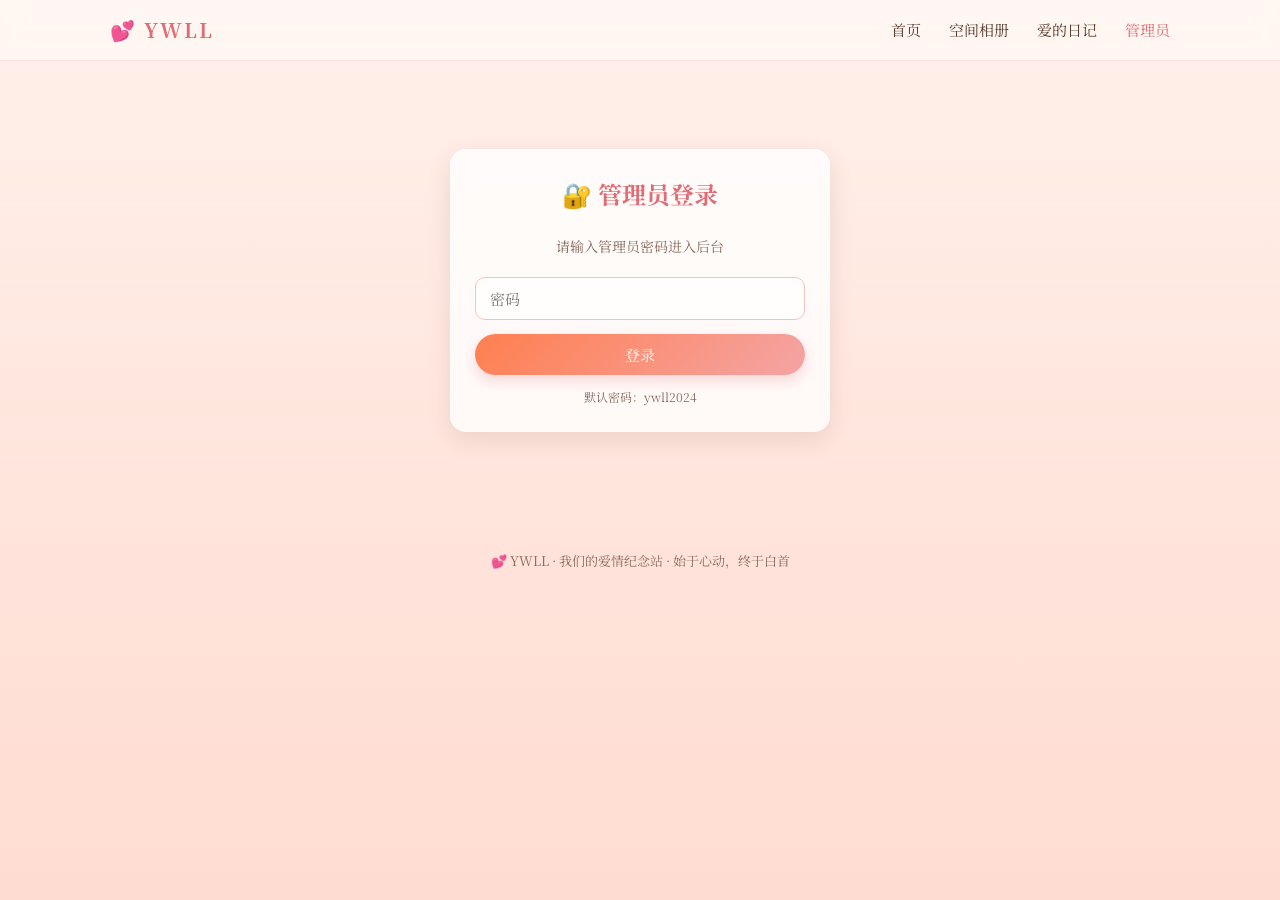
==== admin.html @ 4a0efbd5 "重构为结婚纪念网站：新增相册、博客、管理员后台，优化浪漫风格UI" ====
<!DOCTYPE html>
<html lang="zh-CN">
<head>
<meta charset="UTF-8">
<meta name="viewport" content="width=device-width, initial-scale=1.0">
<title>管理员后台 · YWLL</title>
<link rel="preconnect" href="https://fonts.googleapis.com">
<link rel="preconnect" href="https://fonts.gstatic.com" crossorigin>
<link href="https://fonts.googleapis.com/css2?family=Noto+Serif+SC:wght@400;600;700&display=swap" rel="stylesheet">
<link rel="stylesheet" href="styles.css">
</head>
<body>

<nav class="nav">
  <div class="nav-inner">
    <div class="logo">💕 YWLL</div>
    <ul class="nav-links">
      <li><a href="index.html">首页</a></li>
      <li><a href="album.html">空间相册</a></li>
      <li><a href="blog.html">爱的日记</a></li>
      <li><a href="admin.html" class="active">管理员</a></li>
    </ul>
  </div>
</nav>

<main class="container fade-in">

  <!-- 登录 -->
  <div id="login-panel">
    <div class="card login-box">
      <h2>🔐 管理员登录</h2>
      <p style="color:var(--text-light); font-size:14px; margin-bottom:18px;">请输入管理员密码进入后台</p>
      <input type="password" id="admin-pwd" placeholder="密码" onkeydown="if(event.key==='Enter')doLogin()">
      <button class="btn btn-primary" style="width:100%;" onclick="doLogin()">登录</button>
      <p style="margin-top:12px; font-size:12px; color:var(--text-light);">默认密码：ywll2024</p>
    </div>
  </div>

  <!-- 后台 -->
  <div id="admin-panel" style="display:none;">
    <div style="display:flex; align-items:center; justify-content:space-between; margin-bottom:18px; flex-wrap:wrap; gap:10px;">
      <h2 style="font-size:22px; color:var(--rose-deep);">📊 管理中心</h2>
      <div style="display:flex; gap:8px;">
        <button class="btn btn-secondary btn-sm" onclick="exportData()">📥 导出数据</button>
        <button class="btn btn-danger btn-sm" onclick="resetData()">🗑️ 重置数据</button>
        <button class="btn btn-secondary btn-sm" onclick="doLogout()">退出登录</button>
      </div>
    </div>

    <!-- 统计 -->
    <div class="admin-stats">
      <div class="stat-card">
        <div class="stat-number" id="stat-album">0</div>
        <div class="stat-label">相册照片</div>
      </div>
      <div class="stat-card">
        <div class="stat-number" id="stat-blog">0</div>
        <div class="stat-label">日记文章</div>
      </div>
      <div class="stat-card">
        <div class="stat-number" id="stat-guest">0</div>
        <div class="stat-label">访客祝福</div>
      </div>
    </div>

    <!-- 访客祝福管理 -->
    <div class="card" style="margin-bottom:20px;">
      <h3 style="font-size:18px; color:var(--rose-deep); margin-bottom:12px;">🎉 访客祝福</h3>
      <div class="table-wrap">
        <table>
          <thead><tr><th>时间</th><th>姓名</th><th>祝福内容</th><th style="width:80px;">操作</th></tr></thead>
          <tbody id="admin-guest"></tbody>
        </table>
      </div>
    </div>

    <!-- 相册管理 -->
    <div class="card" style="margin-bottom:20px;">
      <h3 style="font-size:18px; color:var(--rose-deep); margin-bottom:12px;">📸 相册管理</h3>
      <div class="table-wrap">
        <table>
          <thead><tr><th style="width:60px;">预览</th><th>标题</th><th>日期</th><th style="width:80px;">操作</th></tr></thead>
          <tbody id="admin-album"></tbody>
        </table>
      </div>
    </div>

    <!-- 博客管理 -->
    <div class="card" style="margin-bottom:20px;">
      <h3 style="font-size:18px; color:var(--rose-deep); margin-bottom:12px;">📝 日记管理</h3>
      <div class="table-wrap">
        <table>
          <thead><tr><th>日期</th><th>标题</th><th>标签</th><th style="width:80px;">操作</th></tr></thead>
          <tbody id="admin-blog"></tbody>
        </table>
      </div>
    </div>
  </div>
</main>

<footer class="footer">
  <p>💕 YWLL · 我们的爱情纪念站 · 始于心动，终于白首</p>
</footer>

<script src="app.js"></script>
<script>
(function(){
  YWLL.initDemoData();

  async function init() {
    const ok = await YWLL.checkAdmin();
    if (ok) showPanel(); else showLogin();
  }

  function showLogin() {
    document.getElementById('login-panel').style.display = 'block';
    document.getElementById('admin-panel').style.display = 'none';
  }
  function showPanel() {
    document.getElementById('login-panel').style.display = 'none';
    document.getElementById('admin-panel').style.display = 'block';
    refreshAll();
  }

  function refreshAll() {
    const albums = YWLL.getAlbum();
    const blogs = YWLL.getBlog();
    const guests = YWLL.getGuestbook();
    document.getElementById('stat-album').textContent = albums.length;
    document.getElementById('stat-blog').textContent = blogs.length;
    document.getElementById('stat-guest').textContent = guests.length;

    const gBody = document.getElementById('admin-guest');
    gBody.innerHTML = guests.length ? guests.map(g => `
      <tr>
        <td>${g.date}</td>
        <td>${escapeHtml(g.name)}</td>
        <td>${escapeHtml(g.message)}</td>
        <td><button class="btn btn-danger btn-sm" onclick="delGuest('${g.id}')">删除</button></td>
      </tr>
    `).join('') : '<tr><td colspan="4" style="text-align:center;color:var(--text-light);">暂无数据</td></tr>';

    const aBody = document.getElementById('admin-album');
    aBody.innerHTML = albums.length ? albums.map(a => `
      <tr>
        <td><img src="${a.src}" style="width:48px;height:48px;object-fit:cover;border-radius:6px;"></td>
        <td>${escapeHtml(a.title)}</td>
        <td>${a.date}</td>
        <td><button class="btn btn-danger btn-sm" onclick="delAlbum('${a.id}')">删除</button></td>
      </tr>
    `).join('') : '<tr><td colspan="4" style="text-align:center;color:var(--text-light);">暂无数据</td></tr>';

    const bBody = document.getElementById('admin-blog');
    bBody.innerHTML = blogs.length ? blogs.map(b => `
      <tr>
        <td>${b.date}</td>
        <td>${escapeHtml(b.title)}</td>
        <td>${escapeHtml(b.tags||'')}</td>
        <td><button class="btn btn-danger btn-sm" onclick="delBlog('${b.id}')">删除</button></td>
      </tr>
    `).join('') : '<tr><td colspan="4" style="text-align:center;color:var(--text-light);">暂无数据</td></tr>';
  }

  function escapeHtml(t) { const d=document.createElement('div'); d.textContent=t||''; return d.innerHTML; }

  window.doLogin = async function() {
    const pwd = document.getElementById('admin-pwd').value;
    if (!pwd) { YWLL.toast('请输入密码', 'error'); return; }
    const ok = await YWLL.loginAdmin(pwd);
    if (ok) { YWLL.toast('登录成功'); showPanel(); }
    else { YWLL.toast('密码错误', 'error'); }
  };
  window.doLogout = function() { YWLL.logoutAdmin(); showLogin(); YWLL.toast('已退出登录'); };

  window.delGuest = function(id) { if(!confirm('确定删除这条祝福？'))return; YWLL.delGuestbook(id); refreshAll(); YWLL.toast('已删除'); };
  window.delAlbum = function(id) { if(!confirm('确定删除这张照片？'))return; YWLL.delAlbum(id); refreshAll(); YWLL.toast('已删除'); };
  window.delBlog = function(id) { if(!confirm('确定删除这篇日记？'))return; YWLL.delBlog(id); refreshAll(); YWLL.toast('已删除'); };

  window.exportData = function() {
    const data = {
      album: YWLL.getAlbum(),
      blog: YWLL.getBlog(),
      guestbook: YWLL.getGuestbook(),
      exportedAt: new Date().toISOString()
    };
    const blob = new Blob([JSON.stringify(data, null, 2)], {type:'application/json'});
    const url = URL.createObjectURL(blob);
    const a = document.createElement('a');
    a.href = url; a.download = 'ywll-data-' + YWLL.fmtDate() + '.json';
    a.click(); URL.revokeObjectURL(url);
    YWLL.toast('数据已导出');
  };

  window.resetData = function() {
    if (!confirm('⚠️ 确定重置所有数据？这将清空相册、日记和祝福，且不可恢复！')) return;
    if (!confirm('再次确认：你真的要清空所有数据吗？')) return;
    localStorage.removeItem('ywll_album');
    localStorage.removeItem('ywll_blog');
    localStorage.removeItem('ywll_guestbook');
    localStorage.removeItem('ywll_inited');
    YWLL.initDemoData();
    refreshAll();
    YWLL.toast('数据已重置为默认状态');
  };

  init();
})();
</script>
</body>
</html>
---- styles.css ----
/* ===== 基础变量 ===== */
:root {
  --rose: #f4a4a4;
  --rose-deep: #e06c75;
  --coral: #ff7f50;
  --coral-light: #ffb199;
  --cream: #fff8f5;
  --cream-card: rgba(255, 255, 255, 0.78);
  --text: #5a3a2c;
  --text-light: #8a6a5c;
  --gold: #d4a574;
  --shadow: rgba(90, 58, 44, 0.12);
  --radius: 16px;
  --radius-sm: 10px;
}

* { box-sizing: border-box; margin: 0; padding: 0; }

html, body {
  min-height: 100vh;
  font-family: 'Noto Serif SC', 'PingFang SC', 'Microsoft YaHei', serif;
  color: var(--text);
  background: linear-gradient(180deg, #fff0eb 0%, #ffe8e0 40%, #ffdcd1 100%);
  background-attachment: fixed;
  line-height: 1.7;
}

a { color: var(--rose-deep); text-decoration: none; transition: opacity .2s; }
a:hover { opacity: .8; }

img { max-width: 100%; display: block; }

/* ===== 导航 ===== */
.nav {
  position: sticky;
  top: 0;
  z-index: 100;
  background: rgba(255, 248, 245, 0.82);
  backdrop-filter: blur(10px);
  border-bottom: 1px solid rgba(244, 164, 164, 0.25);
}
.nav-inner {
  max-width: 1100px;
  margin: 0 auto;
  padding: 0 20px;
  display: flex;
  align-items: center;
  justify-content: space-between;
  height: 60px;
}
.logo {
  font-size: 20px;
  font-weight: 700;
  color: var(--rose-deep);
  letter-spacing: 2px;
}
.nav-links {
  display: flex;
  gap: 28px;
  list-style: none;
}
.nav-links a {
  font-size: 15px;
  color: var(--text);
  position: relative;
}
.nav-links a.active,
.nav-links a:hover { color: var(--rose-deep); }
.nav-links a::after {
  content: '';
  position: absolute;
  bottom: -4px;
  left: 0;
  width: 0;
  height: 2px;
  background: linear-gradient(90deg, var(--rose), var(--coral));
  transition: width .3s;
  border-radius: 2px;
}
.nav-links a:hover::after { width: 100%; }

/* ===== 容器 ===== */
.container {
  max-width: 1100px;
  margin: 0 auto;
  padding: 28px 20px;
}

.card {
  background: var(--cream-card);
  backdrop-filter: blur(8px);
  border-radius: var(--radius);
  padding: 24px;
  box-shadow: 0 8px 24px var(--shadow);
  border: 1px solid rgba(255, 255, 255, 0.6);
}

/* ===== 按钮 ===== */
.btn {
  display: inline-flex;
  align-items: center;
  justify-content: center;
  gap: 6px;
  border: none;
  border-radius: 999px;
  padding: 10px 22px;
  font-size: 15px;
  cursor: pointer;
  transition: transform .1s, box-shadow .2s, filter .2s;
  font-family: inherit;
}
.btn:active { transform: translateY(1px) scale(0.99); }

.btn-primary {
  background: linear-gradient(135deg, var(--coral), var(--rose));
  color: #fff;
  box-shadow: 0 6px 14px rgba(224, 108, 117, 0.25);
}
.btn-primary:hover { filter: brightness(1.05); }

.btn-secondary {
  background: #fff;
  color: var(--rose-deep);
  border: 1px solid var(--rose);
  box-shadow: 0 4px 10px var(--shadow);
}
.btn-secondary:hover { background: #fff5f5; }

.btn-danger {
  background: linear-gradient(135deg, #e74c3c, #c0392b);
  color: #fff;
}

.btn-sm { padding: 6px 14px; font-size: 13px; }

/* ===== 表单 ===== */
input, textarea, select {
  width: 100%;
  padding: 10px 14px;
  border: 1px solid #f2c4b8;
  border-radius: var(--radius-sm);
  font-family: inherit;
  font-size: 15px;
  background: rgba(255,255,255,0.7);
  color: var(--text);
  outline: none;
  transition: border-color .2s, box-shadow .2s;
}
input:focus, textarea:focus, select:focus {
  border-color: var(--rose);
  box-shadow: 0 0 0 3px rgba(244, 164, 164, 0.15);
}
textarea { resize: vertical; min-height: 100px; }

/* ===== 主页英雄区 ===== */
.hero {
  position: relative;
  border-radius: var(--radius);
  overflow: hidden;
  min-height: 420px;
  display: flex;
  align-items: center;
  justify-content: center;
  text-align: center;
}
.hero-img {
  position: absolute;
  inset: 0;
  width: 100%;
  height: 100%;
  object-fit: cover;
  filter: brightness(0.72);
}
.hero-content {
  position: relative;
  z-index: 2;
  color: #fff;
  padding: 40px 20px;
  max-width: 700px;
}
.hero-content h1 {
  font-size: 42px;
  letter-spacing: 6px;
  margin-bottom: 16px;
  text-shadow: 0 2px 10px rgba(0,0,0,0.3);
}
.hero-content p {
  font-size: 18px;
  opacity: 0.95;
  text-shadow: 0 1px 6px rgba(0,0,0,0.3);
}

/* ===== 爱情语句 ===== */
.quotes {
  display: grid;
  grid-template-columns: repeat(auto-fit, minmax(260px, 1fr));
  gap: 20px;
  margin-top: 28px;
}
.quote-item {
  background: var(--cream-card);
  backdrop-filter: blur(6px);
  border-radius: var(--radius);
  padding: 24px 22px;
  box-shadow: 0 6px 18px var(--shadow);
  border-left: 4px solid var(--rose);
  transition: transform .25s;
}
.quote-item:hover { transform: translateY(-4px); }
.quote-item p {
  font-size: 15px;
  color: var(--text-light);
  font-style: italic;
}
.quote-item .author {
  margin-top: 10px;
  font-size: 13px;
  color: var(--gold);
  text-align: right;
}

/* ===== 照片展示 ===== */
.photo-grid {
  display: grid;
  grid-template-columns: repeat(auto-fit, minmax(240px, 1fr));
  gap: 18px;
  margin-top: 20px;
}
.photo-card {
  border-radius: var(--radius);
  overflow: hidden;
  box-shadow: 0 6px 18px var(--shadow);
  background: #fff;
  transition: transform .3s;
}
.photo-card:hover { transform: translateY(-6px) scale(1.01); }
.photo-card img {
  width: 100%;
  height: 320px;
  object-fit: cover;
}

/* ===== 相册页 ===== */
.album-grid {
  display: grid;
  grid-template-columns: repeat(auto-fill, minmax(220px, 1fr));
  gap: 18px;
  margin-top: 20px;
}
.album-item {
  position: relative;
  border-radius: var(--radius);
  overflow: hidden;
  box-shadow: 0 6px 16px var(--shadow);
  background: #fff;
  cursor: pointer;
  transition: transform .25s;
}
.album-item:hover { transform: translateY(-4px); }
.album-item img {
  width: 100%;
  height: 220px;
  object-fit: cover;
}
.album-item .album-title {
  padding: 10px 12px;
  font-size: 14px;
  color: var(--text);
  text-align: center;
  white-space: nowrap;
  overflow: hidden;
  text-overflow: ellipsis;
}

/* ===== 博客页 ===== */
.blog-list { margin-top: 20px; }
.blog-item {
  display: flex;
  flex-direction: column;
  gap: 10px;
  padding: 22px 0;
  border-bottom: 1px dashed rgba(244, 164, 164, 0.35);
}
.blog-item:first-child { padding-top: 0; }
.blog-item:last-child { border-bottom: none; }
.blog-item h3 {
  font-size: 19px;
  color: var(--rose-deep);
}
.blog-meta {
  font-size: 13px;
  color: var(--text-light);
}
.blog-excerpt {
  font-size: 15px;
  color: var(--text-light);
  line-height: 1.8;
  display: -webkit-box;
  -webkit-line-clamp: 3;
  -webkit-box-orient: vertical;
  overflow: hidden;
}

/* ===== 留言板 ===== */
.guestbook-list {
  display: grid;
  grid-template-columns: repeat(auto-fill, minmax(280px, 1fr));
  gap: 16px;
  margin-top: 20px;
}
.guest-item {
  background: var(--cream-card);
  border-radius: var(--radius);
  padding: 18px;
  box-shadow: 0 4px 12px var(--shadow);
}
.guest-item .guest-name {
  font-weight: 700;
  color: var(--rose-deep);
  font-size: 15px;
}
.guest-item .guest-date {
  font-size: 12px;
  color: var(--text-light);
  margin-bottom: 8px;
}
.guest-item .guest-msg {
  font-size: 14px;
  color: var(--text);
}

/* ===== 模态框 ===== */
.modal-overlay {
  position: fixed;
  inset: 0;
  background: rgba(60, 40, 30, 0.45);
  backdrop-filter: blur(4px);
  z-index: 200;
  display: none;
  align-items: center;
  justify-content: center;
  padding: 20px;
}
.modal-overlay.open { display: flex; }
.modal {
  background: var(--cream);
  border-radius: var(--radius);
  max-width: 640px;
  width: 100%;
  max-height: 90vh;
  overflow-y: auto;
  padding: 28px;
  box-shadow: 0 20px 50px rgba(0,0,0,0.2);
  animation: modalIn .3s ease;
}
@keyframes modalIn {
  from { opacity: 0; transform: translateY(20px) scale(0.97); }
  to { opacity: 1; transform: translateY(0) scale(1); }
}
.modal-header {
  display: flex;
  align-items: center;
  justify-content: space-between;
  margin-bottom: 18px;
}
.modal-header h2 { font-size: 20px; color: var(--rose-deep); }
.modal-close {
  background: none;
  border: none;
  font-size: 24px;
  color: var(--text-light);
  cursor: pointer;
}

/* ===== 图片放大预览 ===== */
.lightbox {
  position: fixed;
  inset: 0;
  background: rgba(20, 10, 5, 0.88);
  z-index: 300;
  display: none;
  align-items: center;
  justify-content: center;
  padding: 20px;
}
.lightbox.open { display: flex; }
.lightbox img {
  max-width: 90vw;
  max-height: 85vh;
  border-radius: var(--radius-sm);
  box-shadow: 0 20px 60px rgba(0,0,0,0.4);
}
.lightbox-close {
  position: absolute;
  top: 20px;
  right: 28px;
  background: none;
  border: none;
  color: #fff;
  font-size: 36px;
  cursor: pointer;
}

/* ===== 管理员 ===== */
.login-box {
  max-width: 380px;
  margin: 60px auto;
  text-align: center;
}
.login-box h2 { margin-bottom: 20px; color: var(--rose-deep); }
.login-box input { margin-bottom: 14px; }

.admin-stats {
  display: grid;
  grid-template-columns: repeat(auto-fit, minmax(160px, 1fr));
  gap: 16px;
  margin-bottom: 28px;
}
.stat-card {
  background: linear-gradient(135deg, var(--cream-card), #fff);
  border-radius: var(--radius);
  padding: 20px;
  text-align: center;
  box-shadow: 0 4px 12px var(--shadow);
  border: 1px solid rgba(244, 164, 164, 0.2);
}
.stat-number {
  font-size: 32px;
  font-weight: 700;
  color: var(--rose-deep);
}
.stat-label { font-size: 13px; color: var(--text-light); margin-top: 4px; }

.table-wrap { overflow-x: auto; }
table {
  width: 100%;
  border-collapse: collapse;
  font-size: 14px;
}
th, td {
  padding: 10px 12px;
  text-align: left;
  border-bottom: 1px solid rgba(244, 164, 164, 0.25);
}
th {
  background: rgba(244, 164, 164, 0.12);
  color: var(--rose-deep);
  font-weight: 700;
}
tr:hover td { background: rgba(244, 164, 164, 0.06); }

/* ===== 页脚 ===== */
.footer {
  text-align: center;
  padding: 30px 20px;
  color: var(--text-light);
  font-size: 13px;
}

/* ===== 动画 ===== */
.fade-in { animation: fadeIn .8s ease both; }
@keyframes fadeIn { from { opacity: 0; transform: translateY(12px); } to { opacity: 1; transform: translateY(0); } }

/* ===== 响应式 ===== */
@media (max-width: 640px) {
  .hero-content h1 { font-size: 28px; letter-spacing: 3px; }
  .hero-content p { font-size: 15px; }
  .nav-links { gap: 14px; }
  .nav-links a { font-size: 13px; }
  .photo-card img { height: 260px; }
}
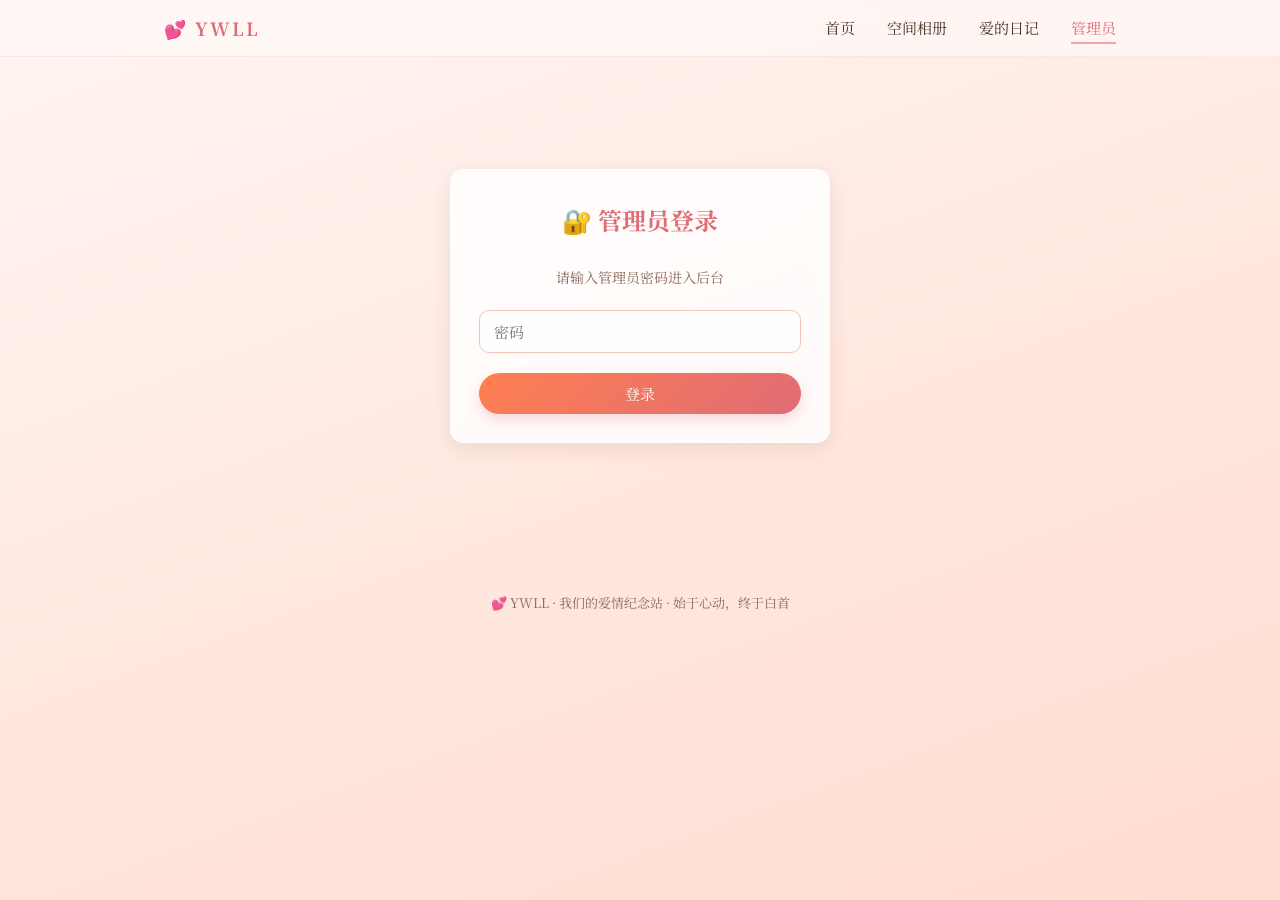
==== commit e9724563: "优化布局：纪念日倒计时、响应式网格、移除密码提示" ====
--- a/admin.html
+++ b/admin.html
@@ -29,18 +29,17 @@
   <div id="login-panel">
     <div class="card login-box">
       <h2>🔐 管理员登录</h2>
-      <p style="color:var(--text-light); font-size:14px; margin-bottom:18px;">请输入管理员密码进入后台</p>
+      <p style="color:var(--text-light); font-size:14px; margin-bottom:20px;">请输入管理员密码进入后台</p>
       <input type="password" id="admin-pwd" placeholder="密码" onkeydown="if(event.key==='Enter')doLogin()">
-      <button class="btn btn-primary" style="width:100%;" onclick="doLogin()">登录</button>
-      <p style="margin-top:12px; font-size:12px; color:var(--text-light);">默认密码：ywll2024</p>
+      <button class="btn btn-primary" style="width:100%; margin-top:4px;" onclick="doLogin()">登录</button>
     </div>
   </div>
 
   <!-- 后台 -->
   <div id="admin-panel" style="display:none;">
-    <div style="display:flex; align-items:center; justify-content:space-between; margin-bottom:18px; flex-wrap:wrap; gap:10px;">
-      <h2 style="font-size:22px; color:var(--rose-deep);">📊 管理中心</h2>
-      <div style="display:flex; gap:8px;">
+    <div style="display:flex; align-items:center; justify-content:space-between; margin-bottom:24px; flex-wrap:wrap; gap:12px;">
+      <h2 style="font-size:22px; color:var(--rose);">📊 管理中心</h2>
+      <div style="display:flex; gap:10px;">
         <button class="btn btn-secondary btn-sm" onclick="exportData()">📥 导出数据</button>
         <button class="btn btn-danger btn-sm" onclick="resetData()">🗑️ 重置数据</button>
         <button class="btn btn-secondary btn-sm" onclick="doLogout()">退出登录</button>
@@ -64,8 +63,8 @@
     </div>
 
     <!-- 访客祝福管理 -->
-    <div class="card" style="margin-bottom:20px;">
-      <h3 style="font-size:18px; color:var(--rose-deep); margin-bottom:12px;">🎉 访客祝福</h3>
+    <div class="card admin-section">
+      <h3>🎉 访客祝福</h3>
       <div class="table-wrap">
         <table>
           <thead><tr><th>时间</th><th>姓名</th><th>祝福内容</th><th style="width:80px;">操作</th></tr></thead>
@@ -75,8 +74,8 @@
     </div>
 
     <!-- 相册管理 -->
-    <div class="card" style="margin-bottom:20px;">
-      <h3 style="font-size:18px; color:var(--rose-deep); margin-bottom:12px;">📸 相册管理</h3>
+    <div class="card admin-section">
+      <h3>📸 相册管理</h3>
       <div class="table-wrap">
         <table>
           <thead><tr><th style="width:60px;">预览</th><th>标题</th><th>日期</th><th style="width:80px;">操作</th></tr></thead>
@@ -86,8 +85,8 @@
     </div>
 
     <!-- 博客管理 -->
-    <div class="card" style="margin-bottom:20px;">
-      <h3 style="font-size:18px; color:var(--rose-deep); margin-bottom:12px;">📝 日记管理</h3>
+    <div class="card admin-section">
+      <h3>📝 日记管理</h3>
       <div class="table-wrap">
         <table>
           <thead><tr><th>日期</th><th>标题</th><th>标签</th><th style="width:80px;">操作</th></tr></thead>
@@ -143,7 +142,7 @@
     const aBody = document.getElementById('admin-album');
     aBody.innerHTML = albums.length ? albums.map(a => `
       <tr>
-        <td><img src="${a.src}" style="width:48px;height:48px;object-fit:cover;border-radius:6px;"></td>
+        <td><img src="${a.src}" style="width:44px;height:44px;object-fit:cover;border-radius:6px;"></td>
         <td>${escapeHtml(a.title)}</td>
         <td>${a.date}</td>
         <td><button class="btn btn-danger btn-sm" onclick="delAlbum('${a.id}')">删除</button></td>
--- a/styles.css
+++ b/styles.css
@@ -1,17 +1,15 @@
 /* ===== 基础变量 ===== */
 :root {
-  --rose: #f4a4a4;
-  --rose-deep: #e06c75;
+  --rose: #e06c75;
+  --rose-light: #f4a4a4;
   --coral: #ff7f50;
-  --coral-light: #ffb199;
   --cream: #fff8f5;
-  --cream-card: rgba(255, 255, 255, 0.78);
-  --text: #5a3a2c;
+  --cream-card: rgba(255, 255, 255, 0.82);
+  --text: #4a3528;
   --text-light: #8a6a5c;
   --gold: #d4a574;
-  --shadow: rgba(90, 58, 44, 0.12);
-  --radius: 16px;
-  --radius-sm: 10px;
+  --shadow: rgba(90, 58, 44, 0.1);
+  --radius: 14px;
 }
 
 * { box-sizing: border-box; margin: 0; padding: 0; }
@@ -20,13 +18,13 @@
   min-height: 100vh;
   font-family: 'Noto Serif SC', 'PingFang SC', 'Microsoft YaHei', serif;
   color: var(--text);
-  background: linear-gradient(180deg, #fff0eb 0%, #ffe8e0 40%, #ffdcd1 100%);
+  background: linear-gradient(160deg, #fff5f2 0%, #ffe8e0 50%, #ffddd1 100%);
   background-attachment: fixed;
-  line-height: 1.7;
-}
-
-a { color: var(--rose-deep); text-decoration: none; transition: opacity .2s; }
-a:hover { opacity: .8; }
+  line-height: 1.8;
+}
+
+a { color: var(--rose); text-decoration: none; transition: color .2s; }
+a:hover { color: var(--coral); }
 
 img { max-width: 100%; display: block; }
 
@@ -35,64 +33,68 @@
   position: sticky;
   top: 0;
   z-index: 100;
-  background: rgba(255, 248, 245, 0.82);
-  backdrop-filter: blur(10px);
-  border-bottom: 1px solid rgba(244, 164, 164, 0.25);
+  background: rgba(255, 248, 245, 0.88);
+  backdrop-filter: blur(12px);
+  border-bottom: 1px solid rgba(224, 108, 117, 0.12);
 }
 .nav-inner {
-  max-width: 1100px;
+  max-width: 1000px;
   margin: 0 auto;
-  padding: 0 20px;
+  padding: 0 24px;
   display: flex;
   align-items: center;
   justify-content: space-between;
-  height: 60px;
+  height: 56px;
 }
 .logo {
-  font-size: 20px;
+  font-size: 18px;
   font-weight: 700;
-  color: var(--rose-deep);
+  color: var(--rose);
   letter-spacing: 2px;
 }
 .nav-links {
   display: flex;
-  gap: 28px;
+  gap: 32px;
   list-style: none;
 }
 .nav-links a {
   font-size: 15px;
   color: var(--text);
-  position: relative;
-}
-.nav-links a.active,
-.nav-links a:hover { color: var(--rose-deep); }
-.nav-links a::after {
-  content: '';
-  position: absolute;
-  bottom: -4px;
-  left: 0;
-  width: 0;
-  height: 2px;
-  background: linear-gradient(90deg, var(--rose), var(--coral));
-  transition: width .3s;
-  border-radius: 2px;
-}
-.nav-links a:hover::after { width: 100%; }
+  padding: 4px 0;
+  border-bottom: 2px solid transparent;
+  transition: border-color .3s, color .3s;
+}
+.nav-links a:hover,
+.nav-links a.active { color: var(--rose); border-bottom-color: var(--rose-light); }
 
 /* ===== 容器 ===== */
 .container {
-  max-width: 1100px;
+  max-width: 1000px;
   margin: 0 auto;
-  padding: 28px 20px;
+  padding: 32px 24px;
 }
 
 .card {
   background: var(--cream-card);
   backdrop-filter: blur(8px);
   border-radius: var(--radius);
-  padding: 24px;
-  box-shadow: 0 8px 24px var(--shadow);
-  border: 1px solid rgba(255, 255, 255, 0.6);
+  padding: 28px;
+  box-shadow: 0 6px 20px var(--shadow);
+  border: 1px solid rgba(255, 255, 255, 0.7);
+}
+
+.section-title {
+  font-size: 24px;
+  color: var(--rose);
+  text-align: center;
+  margin-bottom: 6px;
+  letter-spacing: 2px;
+}
+.section-subtitle {
+  text-align: center;
+  color: var(--text-light);
+  font-size: 14px;
+  margin-bottom: 28px;
 }
 
 /* ===== 按钮 ===== */
@@ -103,42 +105,38 @@
   gap: 6px;
   border: none;
   border-radius: 999px;
-  padding: 10px 22px;
+  padding: 10px 24px;
   font-size: 15px;
   cursor: pointer;
   transition: transform .1s, box-shadow .2s, filter .2s;
   font-family: inherit;
 }
-.btn:active { transform: translateY(1px) scale(0.99); }
-
+.btn:active { transform: translateY(1px); }
 .btn-primary {
   background: linear-gradient(135deg, var(--coral), var(--rose));
   color: #fff;
   box-shadow: 0 6px 14px rgba(224, 108, 117, 0.25);
 }
 .btn-primary:hover { filter: brightness(1.05); }
-
 .btn-secondary {
   background: #fff;
-  color: var(--rose-deep);
-  border: 1px solid var(--rose);
+  color: var(--rose);
+  border: 1px solid var(--rose-light);
   box-shadow: 0 4px 10px var(--shadow);
 }
 .btn-secondary:hover { background: #fff5f5; }
-
 .btn-danger {
-  background: linear-gradient(135deg, #e74c3c, #c0392b);
+  background: #e74c3c;
   color: #fff;
 }
-
-.btn-sm { padding: 6px 14px; font-size: 13px; }
+.btn-sm { padding: 6px 16px; font-size: 13px; }
 
 /* ===== 表单 ===== */
 input, textarea, select {
   width: 100%;
   padding: 10px 14px;
-  border: 1px solid #f2c4b8;
-  border-radius: var(--radius-sm);
+  border: 1px solid #f0c4b8;
+  border-radius: 10px;
   font-family: inherit;
   font-size: 15px;
   background: rgba(255,255,255,0.7);
@@ -147,8 +145,8 @@
   transition: border-color .2s, box-shadow .2s;
 }
 input:focus, textarea:focus, select:focus {
-  border-color: var(--rose);
-  box-shadow: 0 0 0 3px rgba(244, 164, 164, 0.15);
+  border-color: var(--rose-light);
+  box-shadow: 0 0 0 3px rgba(224, 108, 117, 0.1);
 }
 textarea { resize: vertical; min-height: 100px; }
 
@@ -157,7 +155,7 @@
   position: relative;
   border-radius: var(--radius);
   overflow: hidden;
-  min-height: 420px;
+  min-height: 460px;
   display: flex;
   align-items: center;
   justify-content: center;
@@ -169,89 +167,139 @@
   width: 100%;
   height: 100%;
   object-fit: cover;
-  filter: brightness(0.72);
+  filter: brightness(0.65) saturate(1.1);
+}
+.hero-overlay {
+  position: absolute;
+  inset: 0;
+  background: linear-gradient(180deg, rgba(0,0,0,0.1) 0%, rgba(0,0,0,0.35) 100%);
 }
 .hero-content {
   position: relative;
   z-index: 2;
   color: #fff;
-  padding: 40px 20px;
-  max-width: 700px;
+  padding: 40px 24px;
+  max-width: 640px;
 }
 .hero-content h1 {
-  font-size: 42px;
-  letter-spacing: 6px;
-  margin-bottom: 16px;
-  text-shadow: 0 2px 10px rgba(0,0,0,0.3);
+  font-size: 40px;
+  letter-spacing: 8px;
+  margin-bottom: 12px;
+  text-shadow: 0 2px 12px rgba(0,0,0,0.3);
 }
 .hero-content p {
-  font-size: 18px;
-  opacity: 0.95;
+  font-size: 17px;
+  opacity: 0.92;
   text-shadow: 0 1px 6px rgba(0,0,0,0.3);
 }
 
+/* ===== 纪念日倒计时 ===== */
+.countdown-bar {
+  background: linear-gradient(135deg, var(--cream-card), #fff);
+  border-radius: var(--radius);
+  padding: 24px 28px;
+  margin-top: 28px;
+  text-align: center;
+  box-shadow: 0 6px 20px var(--shadow);
+  border: 1px solid rgba(224, 108, 117, 0.1);
+}
+.countdown-label {
+  font-size: 15px;
+  color: var(--text-light);
+  margin-bottom: 12px;
+}
+.countdown-digits {
+  display: flex;
+  justify-content: center;
+  gap: 16px;
+  flex-wrap: wrap;
+}
+.countdown-item {
+  text-align: center;
+  min-width: 64px;
+}
+.countdown-item .num {
+  font-size: 36px;
+  font-weight: 700;
+  color: var(--rose);
+  line-height: 1;
+}
+.countdown-item .unit {
+  font-size: 12px;
+  color: var(--text-light);
+  margin-top: 4px;
+}
+
 /* ===== 爱情语句 ===== */
-.quotes {
+.quotes-grid {
   display: grid;
-  grid-template-columns: repeat(auto-fit, minmax(260px, 1fr));
+  grid-template-columns: repeat(3, 1fr);
   gap: 20px;
-  margin-top: 28px;
-}
-.quote-item {
+  margin-top: 8px;
+}
+@media (max-width: 768px) { .quotes-grid { grid-template-columns: 1fr; } }
+
+.quote-card {
   background: var(--cream-card);
   backdrop-filter: blur(6px);
   border-radius: var(--radius);
-  padding: 24px 22px;
-  box-shadow: 0 6px 18px var(--shadow);
-  border-left: 4px solid var(--rose);
+  padding: 24px;
+  box-shadow: 0 4px 16px var(--shadow);
+  border-left: 3px solid var(--rose-light);
   transition: transform .25s;
 }
-.quote-item:hover { transform: translateY(-4px); }
-.quote-item p {
+.quote-card:hover { transform: translateY(-3px); }
+.quote-card p {
   font-size: 15px;
-  color: var(--text-light);
+  color: var(--text);
   font-style: italic;
-}
-.quote-item .author {
-  margin-top: 10px;
+  line-height: 1.9;
+}
+.quote-card .author {
+  margin-top: 12px;
   font-size: 13px;
   color: var(--gold);
   text-align: right;
 }
 
 /* ===== 照片展示 ===== */
-.photo-grid {
+.photos-row {
   display: grid;
-  grid-template-columns: repeat(auto-fit, minmax(240px, 1fr));
+  grid-template-columns: repeat(3, 1fr);
   gap: 18px;
-  margin-top: 20px;
-}
-.photo-card {
+  margin-top: 8px;
+}
+@media (max-width: 640px) { .photos-row { grid-template-columns: 1fr; } }
+
+.photo-frame {
   border-radius: var(--radius);
   overflow: hidden;
   box-shadow: 0 6px 18px var(--shadow);
   background: #fff;
   transition: transform .3s;
-}
-.photo-card:hover { transform: translateY(-6px) scale(1.01); }
-.photo-card img {
+  cursor: pointer;
+}
+.photo-frame:hover { transform: translateY(-5px); }
+.photo-frame img {
   width: 100%;
-  height: 320px;
+  height: 340px;
   object-fit: cover;
 }
 
 /* ===== 相册页 ===== */
 .album-grid {
   display: grid;
-  grid-template-columns: repeat(auto-fill, minmax(220px, 1fr));
-  gap: 18px;
-  margin-top: 20px;
-}
+  grid-template-columns: repeat(4, 1fr);
+  gap: 16px;
+  margin-top: 8px;
+}
+@media (max-width: 768px) { .album-grid { grid-template-columns: repeat(2, 1fr); } }
+@media (max-width: 420px) { .album-grid { grid-template-columns: 1fr; } }
+
 .album-item {
-  position: relative;
   border-radius: var(--radius);
   overflow: hidden;
-  box-shadow: 0 6px 16px var(--shadow);
+  box-shadow: 0 4px 14px var(--shadow);
   background: #fff;
   cursor: pointer;
   transition: transform .25s;
@@ -259,7 +307,7 @@
 .album-item:hover { transform: translateY(-4px); }
 .album-item img {
   width: 100%;
-  height: 220px;
+  height: 200px;
   object-fit: cover;
 }
 .album-item .album-title {
@@ -273,26 +321,35 @@
 }
 
 /* ===== 博客页 ===== */
-.blog-list { margin-top: 20px; }
-.blog-item {
-  display: flex;
-  flex-direction: column;
-  gap: 10px;
-  padding: 22px 0;
-  border-bottom: 1px dashed rgba(244, 164, 164, 0.35);
-}
-.blog-item:first-child { padding-top: 0; }
-.blog-item:last-child { border-bottom: none; }
-.blog-item h3 {
-  font-size: 19px;
-  color: var(--rose-deep);
-}
-.blog-meta {
+.blog-grid {
+  display: grid;
+  grid-template-columns: repeat(2, 1fr);
+  gap: 20px;
+  margin-top: 8px;
+}
+@media (max-width: 640px) { .blog-grid { grid-template-columns: 1fr; } }
+
+.blog-card {
+  background: var(--cream-card);
+  border-radius: var(--radius);
+  padding: 24px;
+  box-shadow: 0 4px 16px var(--shadow);
+  transition: transform .25s;
+  cursor: pointer;
+}
+.blog-card:hover { transform: translateY(-3px); }
+.blog-card h3 {
+  font-size: 18px;
+  color: var(--rose);
+  margin-bottom: 8px;
+}
+.blog-card .blog-meta {
   font-size: 13px;
   color: var(--text-light);
-}
-.blog-excerpt {
-  font-size: 15px;
+  margin-bottom: 10px;
+}
+.blog-card .blog-excerpt {
+  font-size: 14px;
   color: var(--text-light);
   line-height: 1.8;
   display: -webkit-box;
@@ -302,38 +359,42 @@
 }
 
 /* ===== 留言板 ===== */
-.guestbook-list {
+.guestbook-grid {
   display: grid;
-  grid-template-columns: repeat(auto-fill, minmax(280px, 1fr));
+  grid-template-columns: repeat(3, 1fr);
   gap: 16px;
-  margin-top: 20px;
-}
-.guest-item {
+  margin-top: 8px;
+}
+@media (max-width: 768px) { .guestbook-grid { grid-template-columns: repeat(2, 1fr); } }
+@media (max-width: 480px) { .guestbook-grid { grid-template-columns: 1fr; } }
+
+.guest-card {
   background: var(--cream-card);
   border-radius: var(--radius);
-  padding: 18px;
+  padding: 20px;
   box-shadow: 0 4px 12px var(--shadow);
 }
-.guest-item .guest-name {
+.guest-card .guest-name {
   font-weight: 700;
-  color: var(--rose-deep);
+  color: var(--rose);
   font-size: 15px;
 }
-.guest-item .guest-date {
+.guest-card .guest-date {
   font-size: 12px;
   color: var(--text-light);
   margin-bottom: 8px;
 }
-.guest-item .guest-msg {
+.guest-card .guest-msg {
   font-size: 14px;
   color: var(--text);
+  line-height: 1.7;
 }
 
 /* ===== 模态框 ===== */
 .modal-overlay {
   position: fixed;
   inset: 0;
-  background: rgba(60, 40, 30, 0.45);
+  background: rgba(40, 25, 18, 0.45);
   backdrop-filter: blur(4px);
   z-index: 200;
   display: none;
@@ -345,16 +406,16 @@
 .modal {
   background: var(--cream);
   border-radius: var(--radius);
-  max-width: 640px;
+  max-width: 600px;
   width: 100%;
-  max-height: 90vh;
+  max-height: 88vh;
   overflow-y: auto;
   padding: 28px;
   box-shadow: 0 20px 50px rgba(0,0,0,0.2);
   animation: modalIn .3s ease;
 }
 @keyframes modalIn {
-  from { opacity: 0; transform: translateY(20px) scale(0.97); }
+  from { opacity: 0; transform: translateY(16px) scale(0.98); }
   to { opacity: 1; transform: translateY(0) scale(1); }
 }
 .modal-header {
@@ -363,11 +424,11 @@
   justify-content: space-between;
   margin-bottom: 18px;
 }
-.modal-header h2 { font-size: 20px; color: var(--rose-deep); }
+.modal-header h2 { font-size: 20px; color: var(--rose); }
 .modal-close {
   background: none;
   border: none;
-  font-size: 24px;
+  font-size: 26px;
   color: var(--text-light);
   cursor: pointer;
 }
@@ -376,7 +437,7 @@
 .lightbox {
   position: fixed;
   inset: 0;
-  background: rgba(20, 10, 5, 0.88);
+  background: rgba(15, 8, 4, 0.9);
   z-index: 300;
   display: none;
   align-items: center;
@@ -387,7 +448,7 @@
 .lightbox img {
   max-width: 90vw;
   max-height: 85vh;
-  border-radius: var(--radius-sm);
+  border-radius: 10px;
   box-shadow: 0 20px 60px rgba(0,0,0,0.4);
 }
 .lightbox-close {
@@ -404,32 +465,44 @@
 /* ===== 管理员 ===== */
 .login-box {
   max-width: 380px;
-  margin: 60px auto;
-  text-align: center;
-}
-.login-box h2 { margin-bottom: 20px; color: var(--rose-deep); }
-.login-box input { margin-bottom: 14px; }
+  margin: 80px auto;
+  text-align: center;
+}
+.login-box h2 { margin-bottom: 24px; color: var(--rose); }
+.login-box input { margin-bottom: 16px; }
 
 .admin-stats {
   display: grid;
-  grid-template-columns: repeat(auto-fit, minmax(160px, 1fr));
-  gap: 16px;
-  margin-bottom: 28px;
-}
+  grid-template-columns: repeat(3, 1fr);
+  gap: 20px;
+  margin-bottom: 32px;
+}
+@media (max-width: 640px) { .admin-stats { grid-template-columns: 1fr; } }
+
 .stat-card {
   background: linear-gradient(135deg, var(--cream-card), #fff);
   border-radius: var(--radius);
-  padding: 20px;
-  text-align: center;
-  box-shadow: 0 4px 12px var(--shadow);
-  border: 1px solid rgba(244, 164, 164, 0.2);
+  padding: 24px;
+  text-align: center;
+  box-shadow: 0 4px 14px var(--shadow);
+  border: 1px solid rgba(224, 108, 117, 0.1);
 }
 .stat-number {
-  font-size: 32px;
+  font-size: 36px;
   font-weight: 700;
-  color: var(--rose-deep);
-}
-.stat-label { font-size: 13px; color: var(--text-light); margin-top: 4px; }
+  color: var(--rose);
+  line-height: 1;
+}
+.stat-label { font-size: 13px; color: var(--text-light); margin-top: 6px; }
+
+.admin-section { margin-bottom: 28px; }
+.admin-section h3 {
+  font-size: 17px;
+  color: var(--rose);
+  margin-bottom: 14px;
+  padding-left: 10px;
+  border-left: 3px solid var(--rose-light);
+}
 
 .table-wrap { overflow-x: auto; }
 table {
@@ -440,32 +513,55 @@
 th, td {
   padding: 10px 12px;
   text-align: left;
-  border-bottom: 1px solid rgba(244, 164, 164, 0.25);
+  border-bottom: 1px solid rgba(224, 108, 117, 0.15);
 }
 th {
-  background: rgba(244, 164, 164, 0.12);
-  color: var(--rose-deep);
+  background: rgba(224, 108, 117, 0.08);
+  color: var(--rose);
   font-weight: 700;
-}
-tr:hover td { background: rgba(244, 164, 164, 0.06); }
+  font-size: 13px;
+}
+tr:hover td { background: rgba(224, 108, 117, 0.04); }
+
+/* ===== 上传区 ===== */
+.upload-zone {
+  border: 2px dashed var(--rose-light);
+  border-radius: var(--radius);
+  padding: 36px;
+  text-align: center;
+  color: var(--text-light);
+  background: rgba(255,255,255,0.5);
+  transition: background .2s, border-color .2s;
+  cursor: pointer;
+  margin-bottom: 8px;
+}
+.upload-zone:hover { background: rgba(255,255,255,0.85); border-color: var(--rose); }
+.upload-zone input { display: none; }
 
 /* ===== 页脚 ===== */
 .footer {
   text-align: center;
-  padding: 30px 20px;
+  padding: 36px 24px;
   color: var(--text-light);
   font-size: 13px;
 }
 
 /* ===== 动画 ===== */
-.fade-in { animation: fadeIn .8s ease both; }
-@keyframes fadeIn { from { opacity: 0; transform: translateY(12px); } to { opacity: 1; transform: translateY(0); } }
-
-/* ===== 响应式 ===== */
-@media (max-width: 640px) {
-  .hero-content h1 { font-size: 28px; letter-spacing: 3px; }
-  .hero-content p { font-size: 15px; }
-  .nav-links { gap: 14px; }
-  .nav-links a { font-size: 13px; }
-  .photo-card img { height: 260px; }
-}
+.fade-in { animation: fadeIn .7s ease both; }
+@keyframes fadeIn { from { opacity: 0; transform: translateY(10px); } to { opacity: 1; transform: translateY(0); } }
+
+/* ===== Toast ===== */
+#toast {
+  position: fixed;
+  top: 20px;
+  left: 50%;
+  transform: translateX(-50%);
+  z-index: 400;
+  padding: 10px 24px;
+  border-radius: 999px;
+  color: #fff;
+  font-size: 14px;
+  opacity: 0;
+  transition: opacity .3s;
+  pointer-events: none;
+}
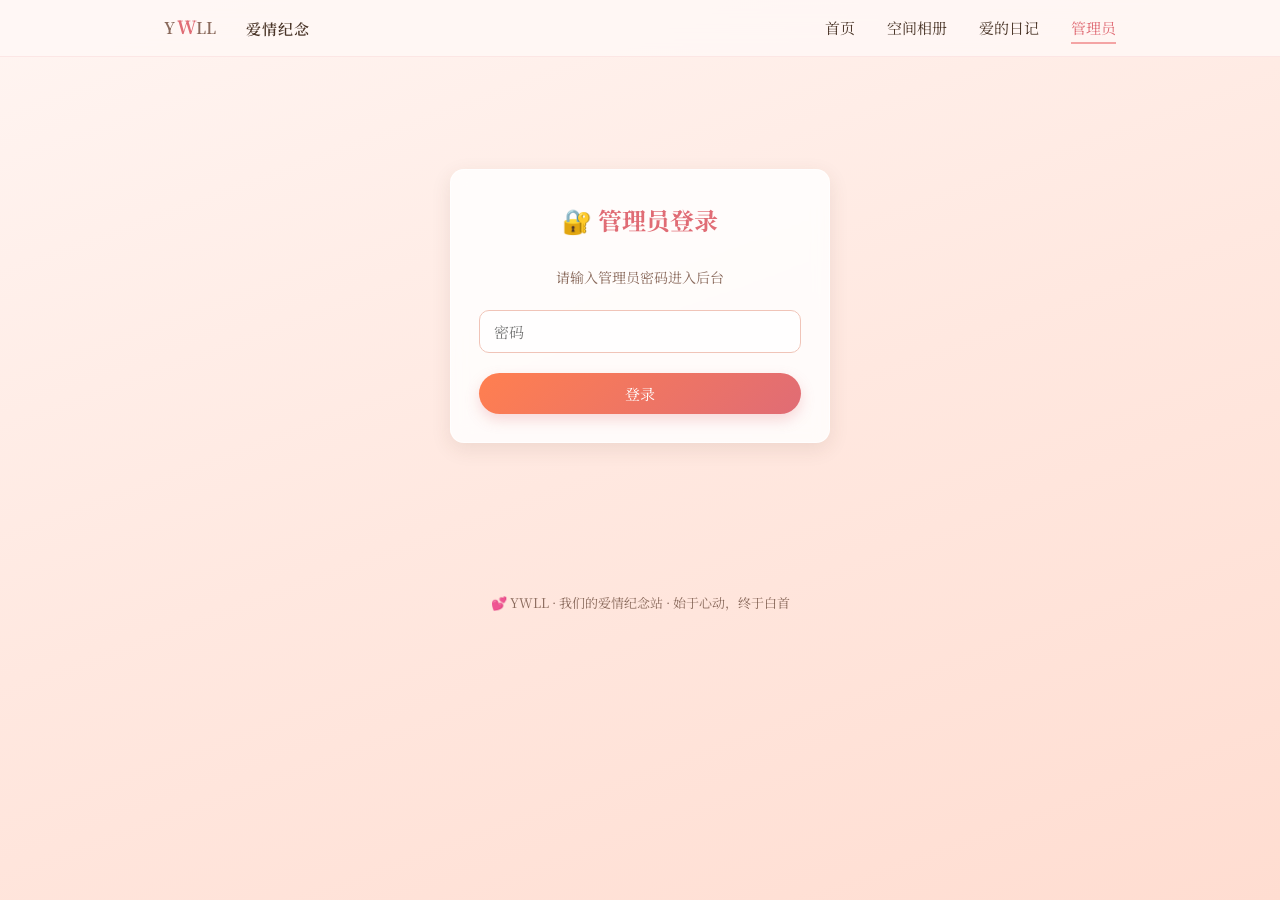
==== commit 7ad13a66: "新增Logo与Favicon，首页改为已结婚时长统计" ====
--- a/admin.html
+++ b/admin.html
@@ -4,6 +4,7 @@
 <meta charset="UTF-8">
 <meta name="viewport" content="width=device-width, initial-scale=1.0">
 <title>管理员后台 · YWLL</title>
+<link rel="icon" href="data:image/svg+xml,%3Csvg xmlns='http://www.w3.org/2000/svg' viewBox='0 0 100 100'%3E%3Crect width='100' height='100' rx='20' fill='%23e06c75'/%3E%3Ctext x='50' y='70' text-anchor='middle' fill='%23fff' font-family='Georgia,serif' font-size='56' font-weight='700'%3EW%3C/text%3E%3C/svg%3E">
 <link rel="preconnect" href="https://fonts.googleapis.com">
 <link rel="preconnect" href="https://fonts.gstatic.com" crossorigin>
 <link href="https://fonts.googleapis.com/css2?family=Noto+Serif+SC:wght@400;600;700&display=swap" rel="stylesheet">
@@ -13,7 +14,14 @@
 
 <nav class="nav">
   <div class="nav-inner">
-    <div class="logo">💕 YWLL</div>
+    <div class="logo">
+      <svg viewBox="0 0 76 24" fill="none" xmlns="http://www.w3.org/2000/svg" style="height:24px;width:auto;">
+        <text x="0" y="18" font-family="'Noto Serif SC',Georgia,serif" font-size="16" font-weight="600" fill="#8a6a5c">Y</text>
+        <text x="13" y="18" font-family="'Noto Serif SC',Georgia,serif" font-size="18" font-weight="700" fill="#e06c75">W</text>
+        <text x="32" y="18" font-family="'Noto Serif SC',Georgia,serif" font-size="16" font-weight="600" fill="#8a6a5c">LL</text>
+      </svg>
+      <span class="logo-text">爱情纪念</span>
+    </div>
     <ul class="nav-links">
       <li><a href="index.html">首页</a></li>
       <li><a href="album.html">空间相册</a></li>
--- a/styles.css
+++ b/styles.css
@@ -47,10 +47,19 @@
   height: 56px;
 }
 .logo {
-  font-size: 18px;
-  font-weight: 700;
-  color: var(--rose);
-  letter-spacing: 2px;
+  display: flex;
+  align-items: center;
+  gap: 6px;
+}
+.logo svg {
+  height: 28px;
+  width: auto;
+}
+.logo-text {
+  font-size: 15px;
+  font-weight: 600;
+  color: var(--text);
+  letter-spacing: 1px;
 }
 .nav-links {
   display: flex;
@@ -193,41 +202,45 @@
   text-shadow: 0 1px 6px rgba(0,0,0,0.3);
 }
 
-/* ===== 纪念日倒计时 ===== */
-.countdown-bar {
+/* ===== 结婚时长统计 ===== */
+.anniversary-bar {
   background: linear-gradient(135deg, var(--cream-card), #fff);
   border-radius: var(--radius);
-  padding: 24px 28px;
+  padding: 28px;
   margin-top: 28px;
   text-align: center;
   box-shadow: 0 6px 20px var(--shadow);
   border: 1px solid rgba(224, 108, 117, 0.1);
 }
-.countdown-label {
-  font-size: 15px;
-  color: var(--text-light);
-  margin-bottom: 12px;
-}
-.countdown-digits {
+.anniversary-bar .heart {
+  font-size: 28px;
+  margin-bottom: 8px;
+}
+.anniversary-bar .label {
+  font-size: 15px;
+  color: var(--text-light);
+  margin-bottom: 14px;
+}
+.anniversary-digits {
   display: flex;
   justify-content: center;
-  gap: 16px;
+  gap: 20px;
   flex-wrap: wrap;
 }
-.countdown-item {
-  text-align: center;
-  min-width: 64px;
-}
-.countdown-item .num {
-  font-size: 36px;
+.anniversary-item {
+  text-align: center;
+  min-width: 72px;
+}
+.anniversary-item .num {
+  font-size: 38px;
   font-weight: 700;
   color: var(--rose);
   line-height: 1;
 }
-.countdown-item .unit {
-  font-size: 12px;
-  color: var(--text-light);
-  margin-top: 4px;
+.anniversary-item .unit {
+  font-size: 13px;
+  color: var(--text-light);
+  margin-top: 6px;
 }
 
 /* ===== 爱情语句 ===== */
